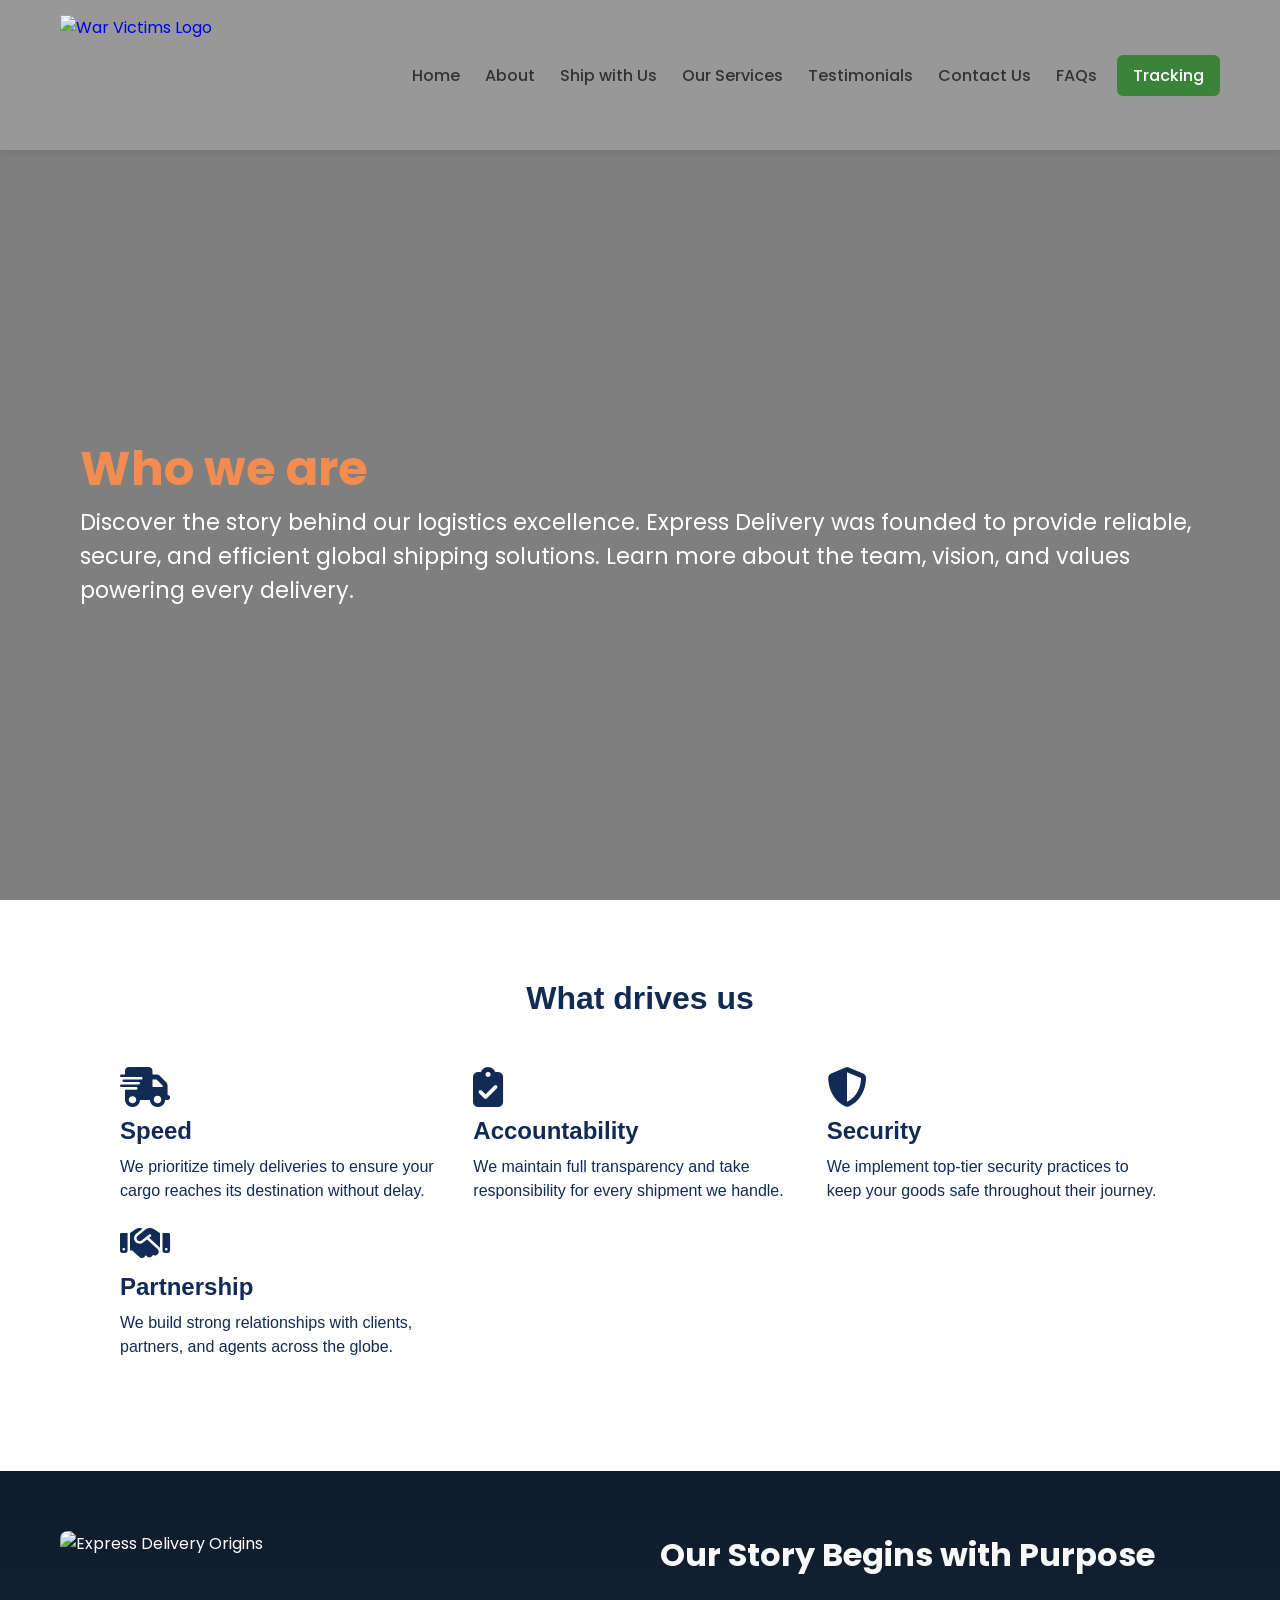
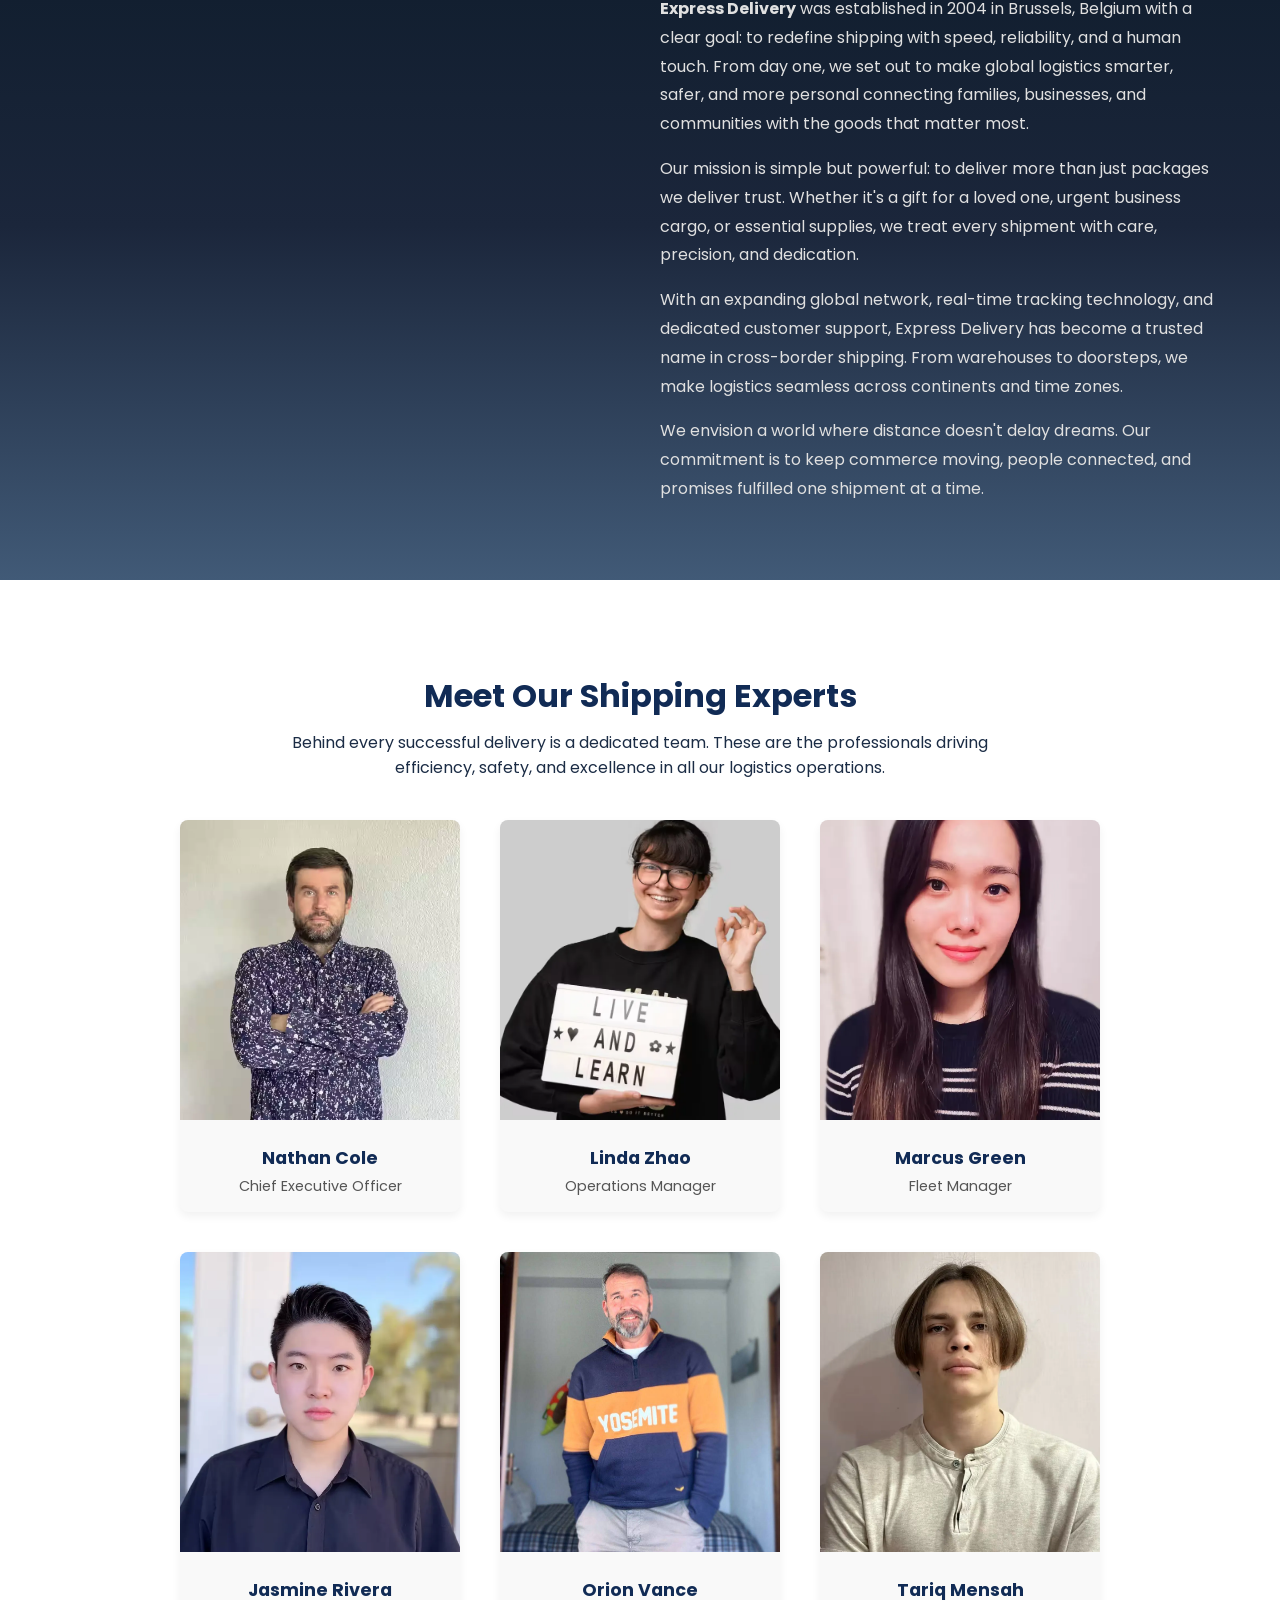
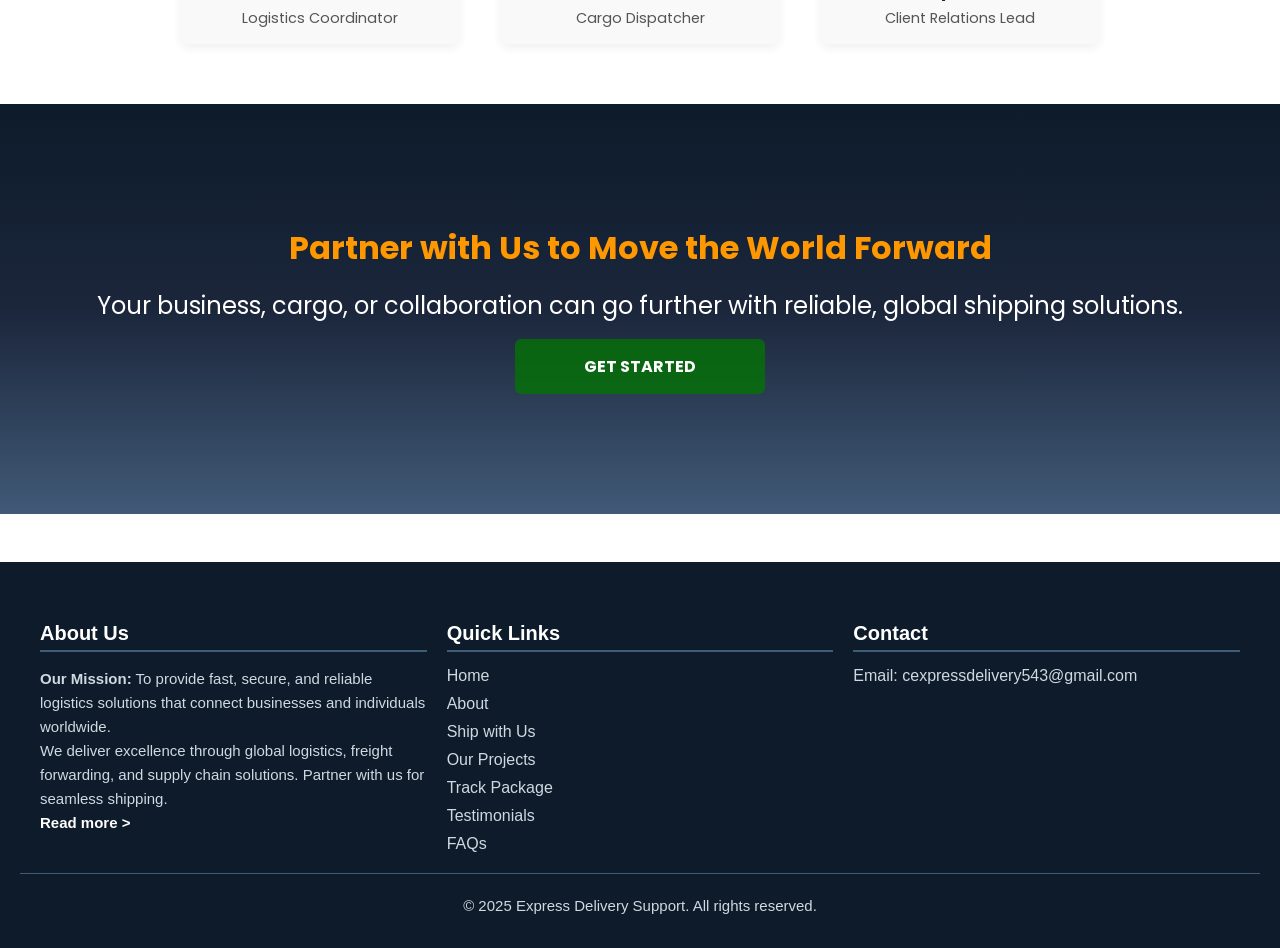
==== About.html @ 58d0d930 "Add files via upload" ====
<!DOCTYPE html>
<html lang="en">

<head>
    <meta charset="UTF-8" />
    <meta name="viewport" content="width=device-width, initial-scale=1.0" />
    <title>Express Delivery | About Us</title>
    <link rel="stylesheet" href="style.css" />
    <link rel="shortcut icon" href="/assets/logo4.png" type="image/webp" />
    <!-- 
    - google font link
  -->
    <link rel="preconnect" href="https://fonts.googleapis.com" />
    <link rel="preconnect" href="https://fonts.gstatic.com" crossorigin />
    <link rel="stylesheet" href="https://cdnjs.cloudflare.com/ajax/libs/font-awesome/6.5.0/css/all.min.css"
        integrity="sha512-TbdOksQG0ItwHlqPSzBzPXBOnbdpNSf93KDlAIkmI2nAaHk5mgurxHP5zO3DoZoSVUGMIx8LZ1AMuX9M2Pb3fg=="
        crossorigin="anonymous" referrerpolicy="no-referrer" />
    <link
        href="https://fonts.googleapis.com/css2?family=Nunito+Sans:wght@400;600;700&family=Poppins:wght@400;500;600;700&display=swap"
        rel="stylesheet" />
    <link rel="stylesheet" href="https://cdn.jsdelivr.net/npm/@fortawesome/fontawesome-free@6.5.2/css/all.min.css" />
    <link href="https://fonts.googleapis.com/css2?family=Poppins:wght@300;400;500;600;700&display=swap"
        rel="stylesheet" />
    <link rel="stylesheet" href="https://cdnjs.cloudflare.com/ajax/libs/font-awesome/6.5.0/css/all.min.css">

</head>

<body>
    <header>
        <div class="container">
            <a href="index.html" class="logo">
                <img src="/assets/logo4.png" alt="War Victims Logo" />
            </a>
            <nav class="navbar">
                <ul class="nav-menu">
                    <li class="nav-item">
                        <a href="index.html" class="nav-link">Home</a>
                    </li>

                    <li class="nav-item">
                        <a class="active  nav-link" href="About.html">About</a>
                    </li>
                    <li class="nav-item">
                        <a class="nav-link" href="ship-with-us.html">Ship with Us</a>
                    </li>
                    <li class="nav-item">
                        <a class="nav-link" href="index.html#projects">Our Services</a>
                    </li>
                    <li class="nav-item">
                        <a class="nav-link" href="index.html#wps">Testimonials</a>
                    </li>
                    <li class="nav-item">
                        <a class="nav-link" href="contact.html">Contact Us</a>
                    </li>
                    <li class="nav-item">
                        <a class="nav-link" href="FAQs.html">FAQs</a>
                    </li>
                </ul>
                <div class="buts">
                    <a href="tracking.html" class="btn">Tracking</a>
                    <!-- <a href="#" class="bars"><i class="fas fa-bars"></i></a> -->
                    <div class="hambuger">
                        <span class="bar"></span>
                        <span class="bar"></span>
                        <span class="bar"></span>
                    </div>
                </div>
            </nav>
        </div>
    </header>

    <section class="hero">
        <div class="container">
            <div class="content">
                <h1 class="hero_header">Who we are</h1>
                <p class="hero_para oga">
                    Discover the story behind our logistics excellence. Express Delivery was founded to provide
                    reliable, secure, and efficient global shipping solutions. Learn more about the team, vision, and
                    values powering every delivery.
                </p>
            </div>
        </div>
    </section>

    <!-- =================hero end========================== -->

    <!-- ===================wdu=================== -->
    <section class="wdu">
        <section class="values-section">
            <h2 class="section-title">What drives us</h2>

            <div class="value-box">
                <i class="fas fa-shipping-fast"></i>
                <h3>Speed</h3>
                <p>We prioritize timely deliveries to ensure your cargo reaches its destination without delay.</p>
            </div>

            <div class="value-box">
                <i class="fas fa-clipboard-check"></i>
                <h3>Accountability</h3>
                <p>We maintain full transparency and take responsibility for every shipment we handle.</p>
            </div>

            <div class="value-box">
                <i class="fas fa-shield-alt"></i>
                <h3>Security</h3>
                <p>We implement top-tier security practices to keep your goods safe throughout their journey.</p>
            </div>

            <div class="value-box">
                <i class="fas fa-handshake"></i>
                <h3>Partnership</h3>
                <p>We build strong relationships with clients, partners, and agents across the globe.</p>
            </div>
        </section>
    </section>
    <!-- =======================wdu end=============================== -->

    <!-- =======================wdu end=============================== -->



    <!-- =======================our story starts==================== -->
    <section class="story">
        <div class="container">
            <div class="story-content">
                <div class="story-image">
                    <img src="/assets/destination-1.jpg" alt="Express Delivery Origins">
                </div>
                <div class="story-text">
                    <h2 class="story-header">Our Story Begins with Purpose</h2>
                    <p class="story-para story-para1">
                        <strong>Express Delivery</strong> was established in 2004 in Brussels, Belgium with a clear goal: to
                        redefine shipping with speed, reliability, and a human touch. From day one, we set out to make
                        global logistics smarter, safer, and more personal connecting families, businesses, and
                        communities with the goods that matter most.
                    </p>
                    <p class="story-para story-para2">
                        Our mission is simple but powerful: to deliver more than just packages we deliver trust.
                        Whether it's a gift for a loved one, urgent business cargo, or essential supplies, we treat
                        every shipment with care, precision, and dedication.
                    </p>
                    <p class="story-para story-para3">
                        With an expanding global network, real-time tracking technology, and dedicated customer support,
                        Express Delivery has become a trusted name in cross-border shipping. From warehouses to
                        doorsteps, we make logistics seamless across continents and time zones.
                    </p>
                    <p class="story-para story-para4">
                        We envision a world where distance doesn't delay dreams. Our commitment is to keep commerce
                        moving, people connected, and promises fulfilled one shipment at a time.
                    </p>
                </div>
            </div>
        </div>
    </section>



    <!-- =======================our story starts==================== -->
    <section class="people" id="team">
        <div class="container">
            <h2 class="people-title">Meet Our Shipping Experts</h2>
            <p class="people-subtitle">
                Behind every successful delivery is a dedicated team. These are the professionals driving efficiency,
                safety, and excellence in all our logistics operations.
            </p>

            <div class="team-members">
                <!-- CEO -->
                <div class="team-member">
                    <img src="founder.webp" alt="Nathan Cole - Chief Executive Officer" loading="lazy">
                    <div class="team-info">
                        <h3>Nathan Cole</h3>
                        <p>Chief Executive Officer</p>
                    </div>
                </div>

                <!-- Operations Manager -->
                <div class="team-member">
                    <img src="marketer.webp" alt="Linda Zhao - Operations Manager" loading="lazy">
                    <div class="team-info">
                        <h3>Linda Zhao</h3>
                        <p>Operations Manager</p>
                    </div>
                </div>

                <!-- Fleet Manager -->
                <div class="team-member">
                    <img src="coordinator.webp" alt="Marcus Green - Fleet Manager" loading="lazy">
                    <div class="team-info">
                        <h3>Marcus Green</h3>
                        <p>Fleet Manager</p>
                    </div>
                </div>

                <!-- Logistics Coordinator -->
                <div class="team-member">
                    <img src="fundraiser.webp" alt="Jasmine Rivera - Logistics Coordinator" loading="lazy">
                    <div class="team-info">
                        <h3>Jasmine Rivera</h3>
                        <p>Logistics Coordinator</p>
                    </div>
                </div>

                <!-- Customs Officer -->
                <!-- <div class="team-member">
                    <img src="amba.jpg" alt="Omar Nasser - Customs & Compliance" loading="lazy">
                    <div class="team-info">
                        <h3>Omar Nasser</h3>
                        <p>Customs & Compliance</p>
                    </div>
                </div> -->

                <!-- Cargo Dispatcher -->
                <div class="team-member">
                    <img src="project1.jpg" alt="Alina Becker - Cargo Dispatcher" loading="lazy">
                    <div class="team-info">
                        <h3>Orion Vance</h3>
                        <p>Cargo Dispatcher</p>
                    </div>
                </div>

                <!-- Client Relations -->
                <div class="team-member">
                    <img src="vol.webp" alt="Tariq Mensah - Client Relations Lead" loading="lazy">
                    <div class="team-info">
                        <h3>Tariq Mensah</h3>
                        <p>Client Relations Lead</p>
                    </div>
                </div>
            </div>
        </div>
    </section>

    <!-- =======================poeple end================= -->



    <section class="btc">
        <div class="container">
            <h2>Partner with Us to Move the World Forward</h2>
            <p>Your business, cargo, or collaboration can go further with reliable, global shipping solutions.</p>
            <a href="ship-with-us.html" class="support"><b>GET STARTED</b></a>
        </div>
    </section>


    <!-- ==========================footer start ======================= -->

    <footer class="site-footer">
        <div class="footer-container">
            <div class="footer-about">
                <h3>About Us</h3>
                <p>
                    <b>Our Mission:</b> To provide fast, secure, and reliable logistics solutions that connect
                    businesses and
                    individuals worldwide.
                </p>
                <p>
                    We deliver excellence through global logistics, freight forwarding, and supply chain solutions.
                    Partner with
                    us for seamless shipping. <a style="color: white; text-decoration: none; font-weight: bold;"
                        href="About.html">Read more ></a>
                </p>

            </div>

            <div class="footer-links">
                <h3>Quick Links</h3>
                <ul>
                    <li><a href="index.html">Home</a></li>
                    <li><a href="About.html">About</a></li>
                    <li><a href="ship-with-us.html">Ship with Us</a></li>
                    <li><a href="index.html#projects">Our Projects</a></li>
                    <li><a href="tracking.html">Track Package</a></li>
                    <li><a href="index.html#wps">Testimonials</a></li>
                    <!-- <li><a href="RescueNow.html">Rescue Loved One's</a></li> -->
                    <li><a href="FAQs.html">FAQs</a></li>
                </ul>
            </div>

            <div class="footer-contact">
                <h3>Contact</h3>
                <a href="mailto:cexpressdelivery543@gmail.com">Email: cexpressdelivery543@gmail.com</a><br />
                <!-- <a href="tel:+17722241492">Phone: +1 (772) 224‑1492</a> -->
                <!-- <div class="footer-social">
          <a href="https://t.me/warvictimschat" target="_blank"><i class="fab fa-telegram"></i></a>
          <a href="https://wa.me/17722241492" target="_blank">
            <i class="fab fa-whatsapp"></i>
          </a>
        </div> -->
            </div>
        </div>

        <!-- <div class="footer-powered">
      <p>Powered by:</p>
      <div class="partner-logos">
        <img src="gates-foundation-logo.jpg" alt="Bill and Melinda Gates Foundation" />
        <img src="eu-logo.jpg" alt="European Union" class="eu-logo" />
        <img src="globalgiving-logo.jpg" alt="GlobalGiving" />
      </div>
    </div> -->

        <div class="footer-bottom">
            <p>&copy; 2025 Express Delivery Support. All rights reserved.</p>
        </div>
    </footer>
    <script src="script.js" defer></script>
</body>

</html>
---- style.css ----
:root {
  --white: hsl(0, 0%, 100%);
  --dark-jungle-green: hsl(188, 63%, 7%);
  --prussian-blue: hsl(200, 69%, 14%);
  --raisin-black-1: hsl(227, 29%, 13%);
  --raisin-black-2: hsl(229, 17%, 19%);
  --yellow-green: hsl(89, 72%, 45%);
  --orange-soda: hsl(9, 100%, 62%);
  --cultured-1: hsl(0, 0%, 93%);
  --cultured-2: hsl(192, 24%, 96%);
  --misty-rose: hsl(7, 56%, 91%);
  --alice-blue: hsl(210, 100%, 97%);
  --seashell: hsl(8, 100%, 97%);
  --cadet: hsl(200, 15%, 43%);
  --white: hsl(0, 0%, 100%);
  --black: hsl(0, 0%, 0%);
  --opal: hsl(180, 20%, 62%);
  --transition: 0.25s ease;
  --ff-nunito-sans: "Nunito Sans", sans-serif;
  --ff-poppins: "Poppins", sans-serif;
  --shadow-1: 0 5px 20px 0 hsla(219, 56%, 21%, 0.1);
  --shadow-2: 0 16px 32px hsla(188, 63%, 7%, 0.1);
}

*,
*::before,
*::after {
  margin: 0;
  padding: 0;
  box-sizing: border-box;
}

li {
  list-style: none;
}

a {
  text-decoration: none;
}

a,
img,
span,
button,
ion-icon {
  display: block;
}
html {
  scroll-behavior: smooth;
  scroll-padding-top: 7rem;
}
body {
  background: var(--white);
  overflow-x: hidden;
  font-family: "Poppins", sans-serif;
  scroll-behavior: smooth;
}

::-webkit-scrollbar {
  width: 10px;
  height: 8px;
}

::-webkit-scrollbar-track {
  background: var(--white);
}

::-webkit-scrollbar-thumb {
  background: var(--cadet);
  border-left: 2px solid var(--white);
}

.h1,
.h2,
.h3 {
  color: var(--dark-jungle-green);
  font-family: var(--ff-poppins);
  line-height: 1.3;
}

.h1 {
  font-size: var(--fs-1);
  line-height: 1;
}

.h2 {
  font-size: var(--fs-2);
}

.h3 {
  font-size: var(--fs-4);
  font-weight: var(--font-weight, 700);
}

.h3 > a {
  color: inherit;
}

#preloader {
  position: fixed;
  top: 0;
  left: 0;
  width: 100%;
  height: 100%;
  background: #ffffff;
  display: flex;
  justify-content: center;
  align-items: center;
  z-index: 9999;
  transition: opacity 0.4s ease;
}

.loader {
  border: 5px solid #e0e0e0;
  border-top: 5px solid #004080;
  border-radius: 50%;
  width: 70px;
  height: 70px;
  animation: spin 1s linear infinite;
}

@keyframes spin {
  to {
    transform: rotate(360deg);
  }
}

body.loaded #preloader {
  opacity: 0;
  pointer-events: none;
}

.container {
  max-width: 1200px;
  margin: 0 auto;
  padding: 0 20px;
  width: 100%;
  display: flex;
  justify-content: space-between;
  align-items: center;
}

/* Header container */
header {
  display: flex;
  justify-content: space-between;
  align-items: center;
  /* background-color: #ffffff;*/
  box-shadow: 0 2px 8px rgba(0, 0, 0, 0.1); 
  padding: 15px 0; /* vertical padding only */
  position: relative;
  z-index: 100;
  position: fixed;
  width: 100%;
  background: rgba(255, 255, 255, 0.2); /* transparent white */
  backdrop-filter: blur(12px); /* glass blur effect */
  -webkit-backdrop-filter: blur(12px);
  transition: background 0.4s ease, box-shadow 0.4s ease;
}
/* On scroll: solid white background */
header.scrolled {
  background: #ffffff;
  box-shadow: 0 2px 8px rgba(0, 0, 0, 0.1);
}
/* Logo */
.logo img {
  height: 120px;
  object-fit: cover;
  width: 200px;
}

/* Navigation styles */
nav {
  display: flex;
  align-items: center;
  gap: 20px;
}

/* Nav list */
nav ul {
  display: flex;
  list-style: none;
  flex-direction: row;
  gap: 25px;
}

nav ul li a {
  text-decoration: none;
  color: #333;
  font-weight: 500;
  transition: color 0.3s;
}

nav ul li a:hover {
  color: #ff5e00;
}
.active {
  color: #ff5e00;
}
/* Buttons container */
.buts {
  display: flex;
  gap: 15px;
  align-items: center;
}

/* Buttons */
.btn {
  text-decoration: none;
  background: #0277009e;
  color: #fff;
  padding: 8px 16px;
  border-radius: 6px;
  font-weight: 500;
  transition: all 0.5s ease-in-out;
}
.bars {
  text-decoration: none;
  color: black;
  padding: 8px 16px;
  border-radius: 6px;
  font-weight: 500;
  transition: all 0.3s ease;
  font-size: 1.5rem;
  display: none;
}
.btn:hover {
  background: linear-gradient(90deg, #ffc107, #ff9800);
}

.btn i {
  font-size: 20px;
}
/* ===============hamburger menu====================== */
.buts .hambuger {
  display: none;
  cursor: pointer;
}
.buts .hambuger .bar {
  display: block;
  width: 25px;
  height: 3px;
  margin: 5px auto;
  -webkit-transition: all 0.3s ease-in-out;
  transition: all 0.3s ease-in-out;
  background-color: #1b263b;
}

/* =====================ham end=========================== */
/* Responsive (mobile) */
@media (max-width: 900px) {
  /* nav ul {
    display: none; 
  } */

  /* .buts .btn {
    display: none; 
  } */

  /* .buts .bars {
    display: inline-flex; 
    background-color: transparent;
    color: #333;
    padding: 8px;
  } */

  /* .btn i {
    font-size: 24px;
  } */
  .buts .hambuger {
    display: block;
  }
  .buts .hambuger.animate .bar:nth-child(2) {
    opacity: 0;
  }
  .buts .hambuger.animate .bar:nth-child(1) {
    transform: translateY(8px) rotate(45deg);
  }
  .buts .hambuger.animate .bar:nth-child(3) {
    transform: translateY(-8px) rotate(-45deg);
  }
  .nav-menu {
    position: fixed;
    left: -100%;
    top: 150px;
    gap: 0;
    flex-direction: column;
    background: #ffffff;
    width: 100%;
    text-align: center;
    transition: 0.3s ease-in-out;
    height: fit-content;
    padding: 20px;
  }
  .nav-item {
    margin: 10px 0;
  }

  .nav-menu.animate {
    left: 0;
  }
}

a {
  cursor: pointer;
}

/* [data-section] > * {
    transform: translateY(50px);
    opacity: 0;
    transition: all 0.6s ease-in-out;
  }
  
  [data-section].revealed > * {
    opacity: 1;
    transform: translateY(0);
  }
   */

.hero {
  position: relative;
  height: 100vh;
  background: url("/assets/main_1.jpg") no-repeat center center/cover;
  display: flex;
  justify-content: center;
  align-items: center;
  text-align: center;
  color: white;
  overflow: hidden;
  padding-top: 10rem;
}

.hero::before {
  content: "";
  position: absolute;
  top: 0;
  left: 0;
  width: 100%;
  height: 100%;
  background: rgba(0, 0, 0, 0.5); /* light black overlay */
  /* For dark blue instead, you can use: background: rgba(0, 0, 139, 0.4); */
  z-index: 1;
}

.hero > * {
  position: relative;
  z-index: 2;
}


.hero .content {
  position: relative;
  z-index: 2;
  padding: 20px;
  text-align: left;
}
.hero_header {
  color: #f28c50;
  font-size: clamp(3rem, 2.5vw, 4rem);
  line-height: 1.1;
}
.hero_para {
  font-size: clamp(1.2rem, 2.5vw, 1.4rem);
  padding: 10px 0;
}
.hero_btn {
  text-decoration: none;
  background: #027700be;
  color: #fff;
  padding: 10px;
  border-radius: 6px;
  font-weight: 500;
  transition: all 0.5s ease-in-out;
  width: 150px;
  text-align: center;
}
.hero_but {
  display: flex;
  gap: 10px;
  flex-wrap: wrap;
}
.hero_but .hero_btn:hover {
  background: linear-gradient(90deg, #ffc107, #ff9800);
}
.hero_but .hero_program {
  border: 2px solid white;
  background: transparent;
  color: white;
  padding: 10px;
  transition: all 0.5s ease-in-out;
}
.hero_but .hero_program:hover {
  background: white;
  color: #333;
}

.projects .container {
  display: flex;
  justify-content: center;
  align-items: center;
  padding-top: 5rem;
  text-align: center;
  flex-direction: column;
  padding-bottom: 2rem;
}
.projects_header {
  color: rgb(27, 27, 89);
  font-size: clamp(2rem, 2.5vw, 3.5rem);
  text-align: center;
  padding-bottom: 0.7rem;
}
.projects_para {
  font-size: clamp(1.2rem, 2.5vw, 1.5rem);
  color: rgb(27, 27, 89);
  padding-bottom: 2rem;
}
.projects .cards {
  display: flex;
  justify-content: center;
  align-items: center;
  flex-wrap: wrap;
  gap: 30px;
  padding-bottom: 2rem;
}
.projects .card {
  display: flex;
  flex-direction: column;
  background: linear-gradient(to bottom, #0d1b2a 0%, #1b263b 50%, #415a77 100%),
    url("your-image.jpg") no-repeat center center/cover;
  justify-content: center;
  align-items: center;
  /* width: 100%; */
  padding: 20px;
  height: 500px;
  max-width: 350px;
  box-shadow: 0 2px 8px rgba(0, 0, 0, 0.4);
  transition: all 0.5s ease-in-out;
}
.projects .card:hover {
  box-shadow: 0 2px 8px rgba(0, 0, 0, 0.9);
}
.projects .up {
  padding-bottom: 2rem;
}
.projects .card .up img {
  height: 200px;
  width: 250px;
  object-fit: cover;
}
.projects .up p {
  background: linear-gradient(90deg, #ffc107, #ff9800);
  padding: 10px;
  font-size: 1.5rem;
}
.projects .down {
  color: white;
  font-size: 1.2rem;
}
.projects .support {
  text-decoration: none;
  background: #027700be;
  color: #fff;
  padding: 15px;
  border-radius: 6px;
  font-weight: 500;
  transition: all 0.5s ease-in-out;
  width: 250px;
  text-align: center;
}
.projects .support:hover {
  background: linear-gradient(90deg, #ffc107, #ff9800);
}

/* .powered-by {
  background: #f0f4fa;
  padding: 60px 20px;
  text-align: center;
} */

.powered-by .container {
  max-width: 1200px;
  margin: 0 auto;
  padding: 12px 20px;
  text-align: center;
  color: #112b55;
  display: flex;
  flex-direction: column;
  align-items: center;
}

.powered-by h2 {
  font-size: clamp(2rem, 2.5vw, 3.5rem);
  margin-bottom: 40px;
  color: #004080;
  font-weight: 700;
  text-align: center;
}

.powered-by .logos {
  display: flex;
  justify-content: center;
  align-items: center;
  gap: 30px;
  flex-wrap: wrap;
}

.powered-by .logos img {
  /* background: white; */
  padding: 20px;
  border-radius: 16px;
  /* box-shadow: 0 8px 20px rgba(0, 0, 0, 0.1); */
  max-width: 520px;
  max-height: 420px;
  width: 100%;
  object-fit: cover;
  transition: transform 0.3s ease, box-shadow 0.3s ease;
}

.powered-by .logos img:hover {
  /* transform: translateY(-5px);
  box-shadow: 0 12px 28px rgba(0, 0, 0, 0.15); */
}

@media (max-width: 768px) {
  .powered-by .logos {
    gap: 20px;
  }

  .powered-by .logos img {
    max-width: 160px;
    padding: 16px;
  }
}

.wps .container {
  display: flex;
  justify-content: center;
  align-items: center;
  padding-top: 5rem;
  text-align: center;
  flex-direction: column;
  padding-bottom: 5rem;
}
.wps_header {
  color: rgb(27, 27, 89);
  font-size: clamp(2rem, 2.5vw, 3.5rem);
  text-align: center;
  padding-bottom: 0.7rem;
}
.wps_para {
  font-size: clamp(1.2rem, 2.5vw, 1.5rem);
  color: rgb(27, 27, 89);
  padding-bottom: 2rem;
}
.wps .cards {
  display: flex;
  justify-content: center;
  align-items: center;
  flex-wrap: wrap;
  gap: 30px;
  padding-bottom: 2rem;
}
.wps .card {
  display: flex;
  flex-direction: column;
  background: linear-gradient(to left, #ffc107, #ff9800);
  justify-content: center;
  align-items: center;
  /* width: 100%; */
  padding: 20px;
  height: 500px;
  max-width: 300px;
  color: #212c73;
  box-shadow: 0 2px 8px rgba(0, 0, 0, 0.4);
  transition: all 0.5s ease-in-out;
}
.wps .card:hover {
  box-shadow: 0 2px 8px rgba(0, 0, 0, 0.9);
}
.quote {
  line-height: 2;
  font-size: 1.4rem;
}
.date {
  padding-bottom: 1rem;
}
.name {
  font-size: 1.5rem;
  padding-bottom: 1rem;
}
.ending {
  display: flex;
  align-items: center;
  justify-content: center;
  flex-direction: column;
}
.end_text {
  padding-bottom: 2rem;
}
.wps .support {
  text-decoration: none;
  background: linear-gradient(to bottom, #0d1b2a 0%, #1b263b 50%, #415a77 100%),
    url("your-image.jpg") no-repeat center center/cover;
  color: #fff;
  padding: 15px;
  border-radius: 6px;
  font-weight: 500;
  transition: all 0.5s ease-in-out;
  width: 250px;
  text-align: center;
  transition: all 0.5s ease-in-out;
}
.wps .support:hover {
  background: linear-gradient(90deg, #ffc107, #ff9800);
}
.mdt {
  background: linear-gradient(to bottom, #0d1b2a 0%, #1b263b 50%, #415a77 100%),
    url("your-image.jpg") no-repeat center center/cover;
  margin-bottom: 5rem;
  padding: 2rem;
}
.mdt .container {
  display: flex;
  justify-content: center;
  align-items: center;
  padding-top: 5rem;
  text-align: center;
  flex-direction: column;
  padding-bottom: 5rem;
}
.mdt h2 {
  font-size: clamp(2rem, 2.5vw, 3.5rem);
  color: #ff9800;
  padding-bottom: 1rem;
}
.mdt p {
  font-size: 1.5rem;
  color: white;
  padding-bottom: 1rem;
}
.mdt .support {
  text-decoration: none;
  background: #027700be;
  color: #fff;
  padding: 15px;
  border-radius: 6px;
  font-weight: 500;
  transition: all 0.5s ease-in-out;
  width: 250px;
  text-align: center;
  transition: all 0.5s ease-in-out;
}
.mdt .support:hover {
  background: white;
  color: #212c73;
}
/* .footer .container{
    display: flex;
    justify-content: center;
    align-items: center;
    padding-top: 5rem;
    text-align: center;
    flex-direction: column;
    padding-bottom: 5rem;
  }
  .footer .first {
    display: flex;
    flex-direction: row;
    justify-content: space-between;
    align-items: center;
    gap: 2rem;
    flex-wrap: wrap;
  }
  .first .list1{
    max-width: 200px;
  } */

/* === Footer Main === */
.site-footer {
  background-color: #0d1b2a; /* dark blue */
  color: #ffffff;
  padding: 60px 20px 30px;
  font-family: "Segoe UI", sans-serif;
}

.footer-container {
  max-width: 1200px;
  margin: 0 auto;
  display: flex;
  flex-wrap: wrap;
  gap: 20px;
  justify-content: space-between;
}

/* === Footer Sections === */
.footer-about,
.footer-links,
.footer-contact {
  flex: 1 1 250px;
}

.site-footer h3 {
  margin-bottom: 15px;
  font-size: 20px;
  color: #ffffff;
  border-bottom: 2px solid #3e5c76;
  padding-bottom: 5px;
}

.site-footer p {
  line-height: 1.6;
  font-size: 15px;
  color: #cfd9e0;
}

/* === Footer Links === */
.footer-links ul {
  list-style: none;
  padding: 0;
  margin: 0;
}

.footer-links ul li {
  margin-bottom: 10px;
}

.footer-links ul li a {
  color: #cfd9e0;
  text-decoration: none;
  transition: color 0.3s;
}

.footer-links ul li a:hover {
  color: #ffffff;
}

/* === Contact Section === */
.footer-contact a {
  display: block;
  margin-bottom: 8px;
  color: #cfd9e0;
  text-decoration: none;
  transition: color 0.3s;
}

.footer-contact a:hover {
  color: #ffffff;
}

/* === Social Icons === */
.footer-social a {
  display: inline-block;
  color: #cfd9e0;
  font-size: 18px;
  margin-right: 12px;
  transition: color 0.3s, transform 0.3s;
}

.footer-social a:hover {
  color: #ffffff;
  transform: scale(1.1);
}

/* === Powered By Section === */
.footer-powered {
  text-align: center;
  margin-top: 30px;
  font-size: 14px;
  color: #9baec8;
}

/* === Bottom Section === */
.footer-bottom {
  text-align: center;
  margin-top: 10px;
  font-size: 14px;
  color: #9baec8;
  border-top: 1px solid #3e5c76;
  padding-top: 20px;
}

/* === Responsive === */
@media (max-width: 600px) {
  .footer-container {
    flex-direction: column;
    align-items: flex-start;
    gap: 10px;
  }
}

.footer-powered {
  text-align: center;
  margin-top: 30px;
  font-size: 14px;
  color: #9baec8;
}

.partner-logos {
  margin-top: 10px;
  display: flex;
  justify-content: center;
  gap: 30px;
  flex-wrap: wrap;
}

.partner-logos img {
  max-height: 80px;
  object-fit: cover;
  /* max-width: 80px; */
  /* filter: brightness(0) invert(1); Makes logos white for dark background */
  transition: transform 0.3s ease;
}

.partner-logos img:hover {
  transform: scale(1.05);
}

/* ======================= faq=================== */

.faq-section {
  background-color: #f8f9fa;
  padding: 160px 20px;
}

.faq-title {
  text-align: center;
  font-size: 32px;
  margin-bottom: 40px;
  color: #0d1b2a;
  font-family: "Poppins", sans-serif;
}

.faq-section .container {
  display: flex;
  flex-direction: column;
  align-items: center;
}

/* FAQ card layout */
.faq-item {
  width: 100%;
  max-width: 800px;
  background: #ffffff;
  border-radius: 8px;
  margin-bottom: 20px;
  box-shadow: 0 4px 12px rgba(0, 0, 0, 0.05);
  overflow: hidden;
  transition: all 0.3s ease;
}

/* FAQ question */
.faq-question {
  width: 100%;
  background: #fff;
  border: none;
  font-size: 16px;
  font-weight: 600;
  color: #0d1b2a;
  padding: 18px;
  text-align: left;
  display: flex;
  justify-content: space-between;
  align-items: center;
  cursor: pointer;
}

.faq-question:hover {
  background-color: #eef3f7;
}

/* The + icon */
.faq-question .icon {
  font-size: 20px;
  transition: transform 0.3s ease;
}

/* Answer content */
.faq-answer {
  padding: 0 18px 18px;
  display: none;
  font-size: 14px;
  color: #333;
  line-height: 1.5;
}

/* When open */
.faq-item.active .faq-answer {
  display: block;
}

.faq-item.active .icon {
  transform: rotate(180deg); /* makes + into × */
}

/* ========================about page====================== */
.wdu {
  margin-bottom: 2rem;
}
.oga {
  font-size: clamp(1.2rem, 2.5vw, 1.4rem);
}
.values-section {
  display: grid;
  grid-template-columns: repeat(auto-fit, minmax(250px, 1fr));
  gap: 40px;
  padding: 80px;
  font-family: "Arial", sans-serif;
  background-color: #fff;
  color: #112b55;
  max-width: 1200px;
  margin: 0 auto;
  /* display: flex; */
  /* flex-wrap: wrap; */
  gap: 20px;
  /* justify-content: space-between; */
}
/* 
.values-section {
  display: grid;
  grid-template-columns: repeat(auto-fit, minmax(250px, 1fr));
  gap: 40px;
  padding: 60px 40px 40px;
  font-family: 'Arial', sans-serif;
  background-color: #fff;
  color: #112B55;
  text-align: left;
} */

.section-title {
  grid-column: 1 / -1;
  font-size: 2rem;
  text-align: center;
  font-weight: bold;
  margin-bottom: 30px;
  color: #112b55;
}

.value-box {
  display: flex;
  flex-direction: column;
  gap: 10px;
}

.value-box i {
  font-size: 2.5rem;
  color: #112b55;
}

.value-box h3 {
  font-size: 1.5rem;
  font-weight: bold;
  margin: 0;
}

.value-box p {
  font-size: 1rem;
  line-height: 1.5;
}

.story {
  background: linear-gradient(to bottom, #0d1b2a 0%, #1b263b 50%, #415a77 100%);
  color: #fff;
  margin-bottom: 2rem;
}

.story .container {
  max-width: 1200px;
  margin: 0 auto;
  padding: 60px 20px;
}

.story-content {
  display: flex;
  align-items: flex-start;
  gap: 40px;
  flex-wrap: wrap; /* allows stacking on smaller screens */
}

.story-image {
  flex: 1;
  min-width: 300px;
}

.story-image img {
  width: 100%;
  height: auto;
  border-radius: 8px;
}

.story-text {
  flex: 1;
  min-width: 300px;
}

.story-header {
  font-size: 2rem;
  margin-bottom: 1rem;
  color: #f8f9fa;
}

.story-para {
  font-size: 1rem;
  line-height: 1.8;
  margin-bottom: 1rem;
  color: #e0e0e0;
}

/* Responsive for small screens */
@media (max-width: 768px) {
  .story-content {
    flex-direction: column;
  }

  .story-header {
    font-size: 1.5rem;
  }

  .story-para {
    font-size: 0.95rem;
  }
}

.people .container {
  max-width: 1200px;
  margin: 0 auto;
  padding: 60px 20px;
  text-align: center;
  color: #112b55;
  display: flex;
  flex-direction: column;
}

.people-title {
  font-size: 2rem;
  margin-bottom: 10px;
  color: #112b55;
}

.people-subtitle {
  font-size: 1rem;
  max-width: 700px;
  margin: 0 auto 40px;
  color: #1b2c45;
}

.team-members {
  display: flex;
  flex-wrap: wrap;
  justify-content: center;
  gap: 40px;
}

.team-member {
  background-color: #f9f9f9;
  border-radius: 8px;
  overflow: hidden;
  width: 280px;
  box-shadow: 0 4px 10px rgba(0, 0, 0, 0.06);
  text-align: center;
}

.team-member img {
  width: 100%;
  height: 300px;
  object-fit: cover;
}

.team-info {
  padding: 15px;
}

.team-info h3 {
  margin: 10px 0 5px;
  font-size: 1.1rem;
  color: #112b55;
}

.team-info a {
  display: block;
  color: #004b91;
  text-decoration: underline;
  font-size: 0.95rem;
  margin-bottom: 5px;
}

.team-info p {
  font-size: 0.9rem;
  color: #555;
}

/* Responsive */
@media (max-width: 768px) {
  .team-members {
    flex-direction: column;
    align-items: center;
  }
}

.btc {
  margin-bottom: 3rem;
  background: linear-gradient(to bottom, #0d1b2a 0%, #1b263b 50%, #415a77 100%);
}

.btc .container {
  max-width: 1200px;
  margin: 0 auto;
  padding: 120px 20px;
  text-align: center;
  color: #112b55;
  display: flex;
  flex-direction: column;
}
.btc h2 {
  font-size: clamp(2rem, 2.5vw, 3.5rem);
  color: #ff9800;
  padding-bottom: 1rem;
}
.btc p {
  font-size: 1.5rem;
  color: white;
  padding-bottom: 1rem;
}
.btc .support {
  text-decoration: none;
  background: #027700be;
  color: #fff;
  padding: 15px;
  border-radius: 6px;
  font-weight: 500;
  transition: all 0.5s ease-in-out;
  width: 250px;
  text-align: center;
  transition: all 0.5s ease-in-out;
}

.btc .support:hover {
  background: white;
  color: #212c73;
}
.banner .container {
  max-width: 1200px;
  margin: 0 auto;
  padding: 12px 20px;
  text-align: center;
  color: #112b55;
  display: flex;
  flex-direction: column;
  align-items: center;
}

.banner img {
  width: 100%;
  max-width: 600px;
  height: auto;
  border-radius: 8px;
  object-fit: cover;
}
.fa-telegram, .fa-whatsapp {
  font-size: 2rem;
}
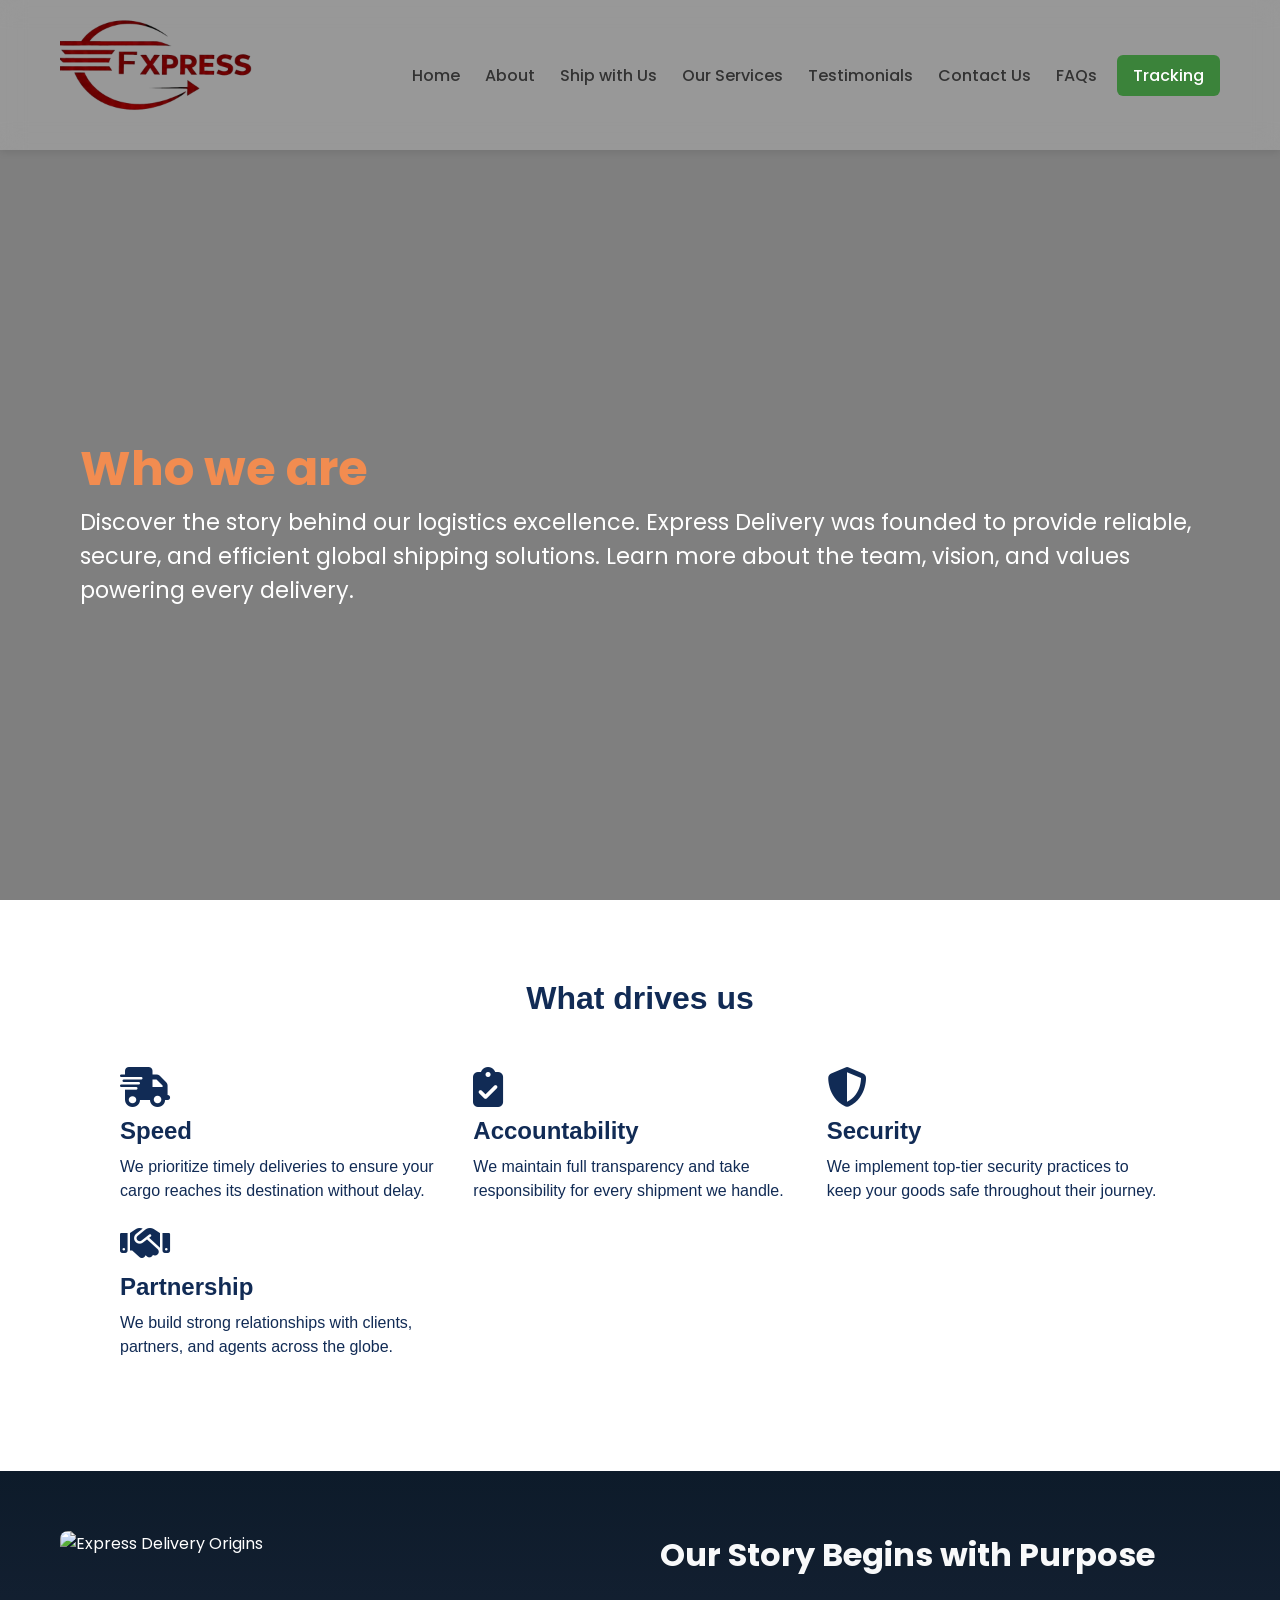
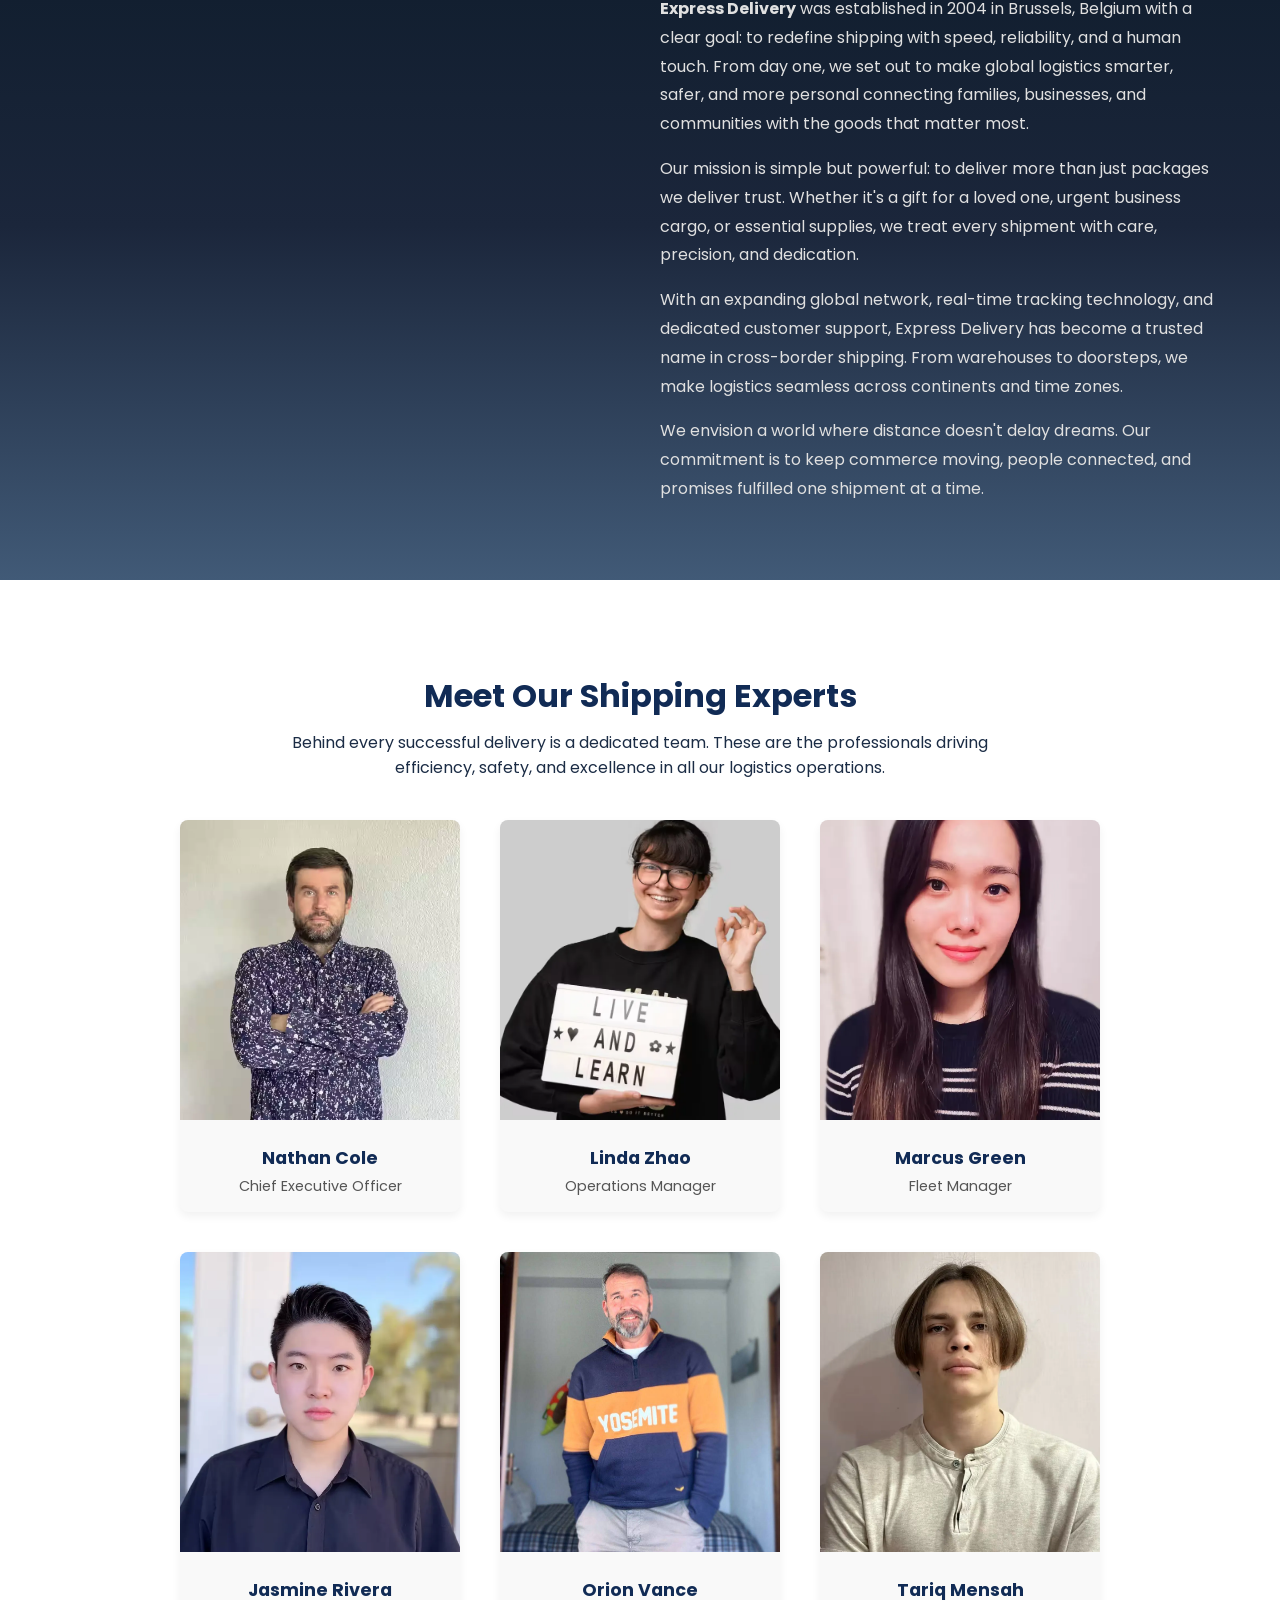
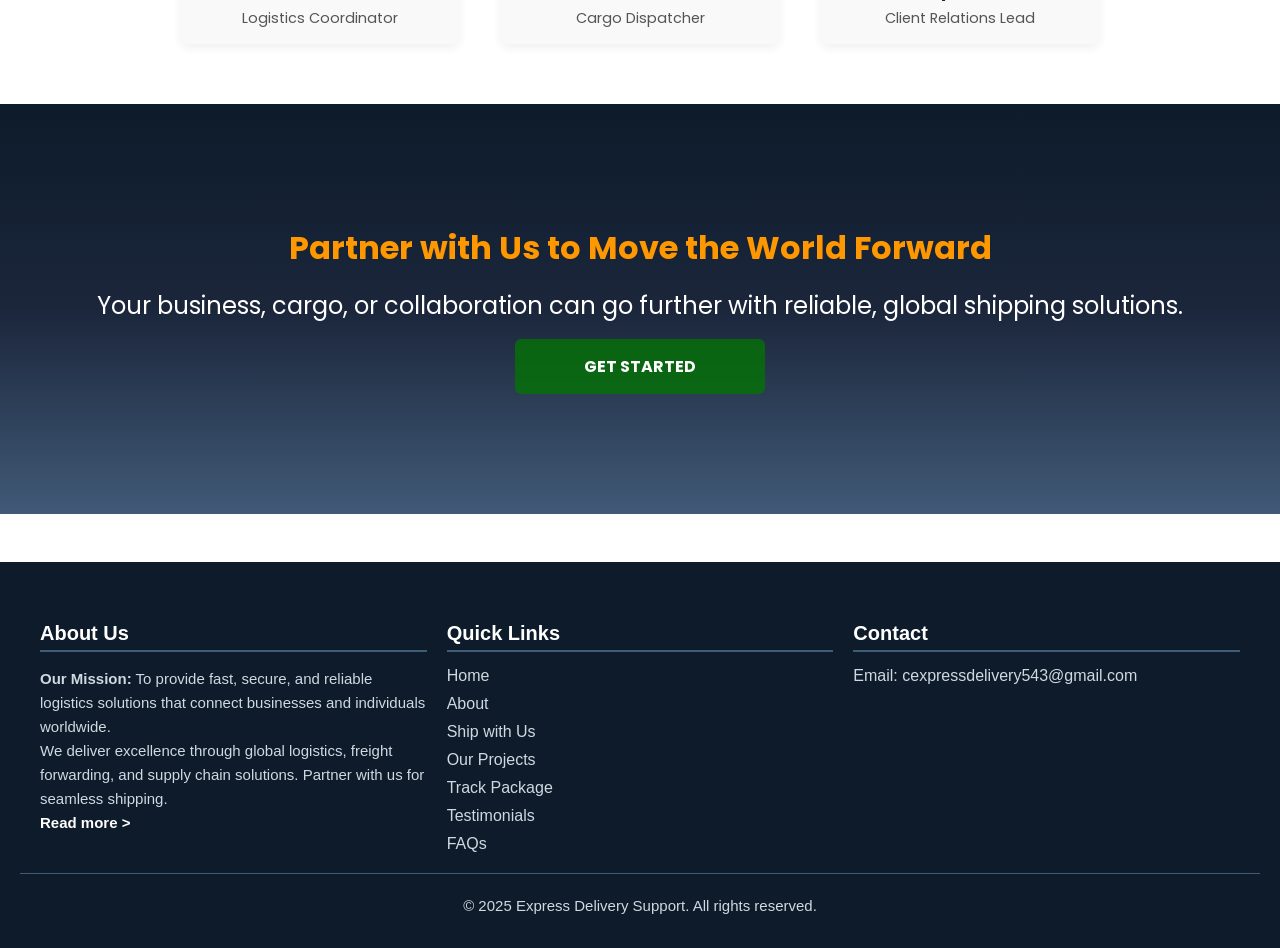
==== commit 243f9e8d: "Update About.html" ====
--- a/About.html
+++ b/About.html
@@ -6,7 +6,7 @@
     <meta name="viewport" content="width=device-width, initial-scale=1.0" />
     <title>Express Delivery | About Us</title>
     <link rel="stylesheet" href="style.css" />
-    <link rel="shortcut icon" href="/assets/logo4.png" type="image/webp" />
+    <link rel="shortcut icon" href="logo4.png" type="image/webp" />
     <!-- 
     - google font link
   -->
@@ -29,7 +29,7 @@
     <header>
         <div class="container">
             <a href="index.html" class="logo">
-                <img src="/assets/logo4.png" alt="War Victims Logo" />
+                <img src="logo4.png" alt="War Victims Logo" />
             </a>
             <nav class="navbar">
                 <ul class="nav-menu">
@@ -125,7 +125,7 @@
         <div class="container">
             <div class="story-content">
                 <div class="story-image">
-                    <img src="/assets/destination-1.jpg" alt="Express Delivery Origins">
+                    <img src="destination-1.jpg" alt="Express Delivery Origins">
                 </div>
                 <div class="story-text">
                     <h2 class="story-header">Our Story Begins with Purpose</h2>
@@ -308,4 +308,4 @@
     <script src="script.js" defer></script>
 </body>
 
-</html>+</html>
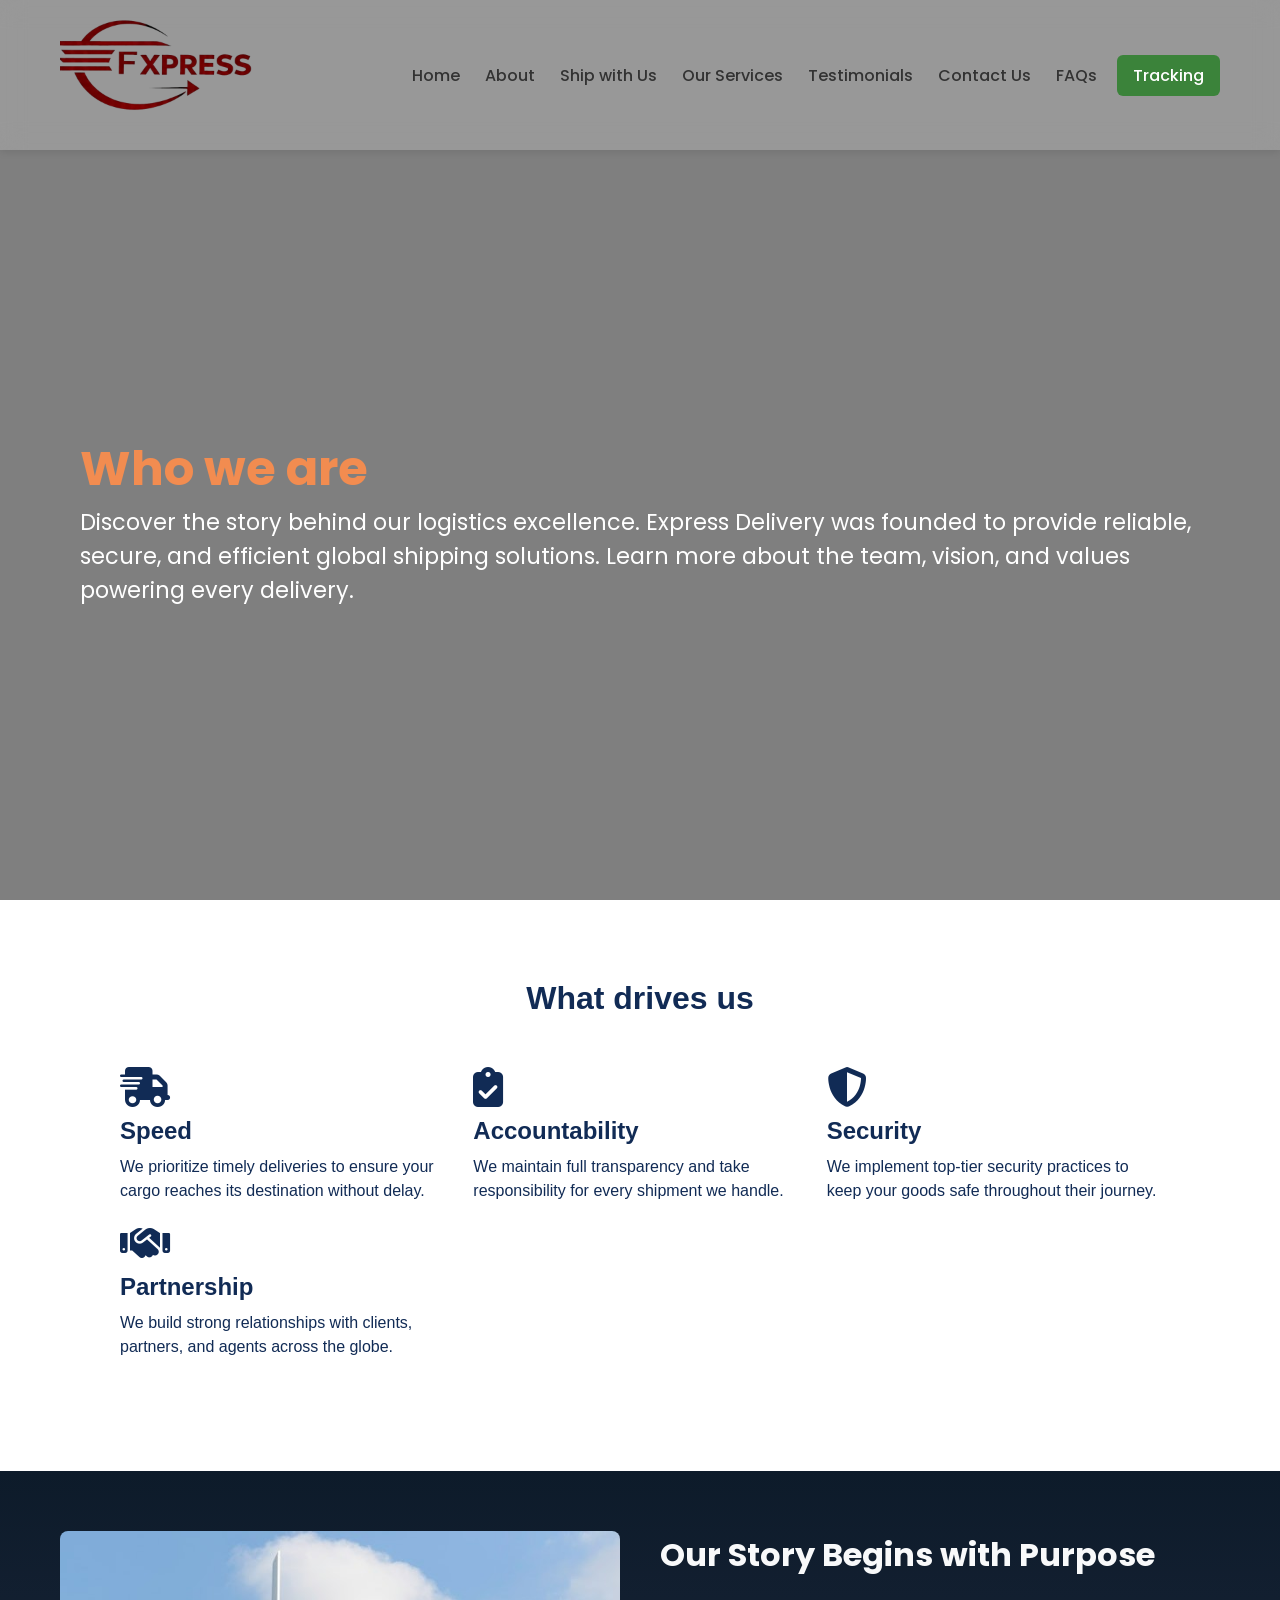
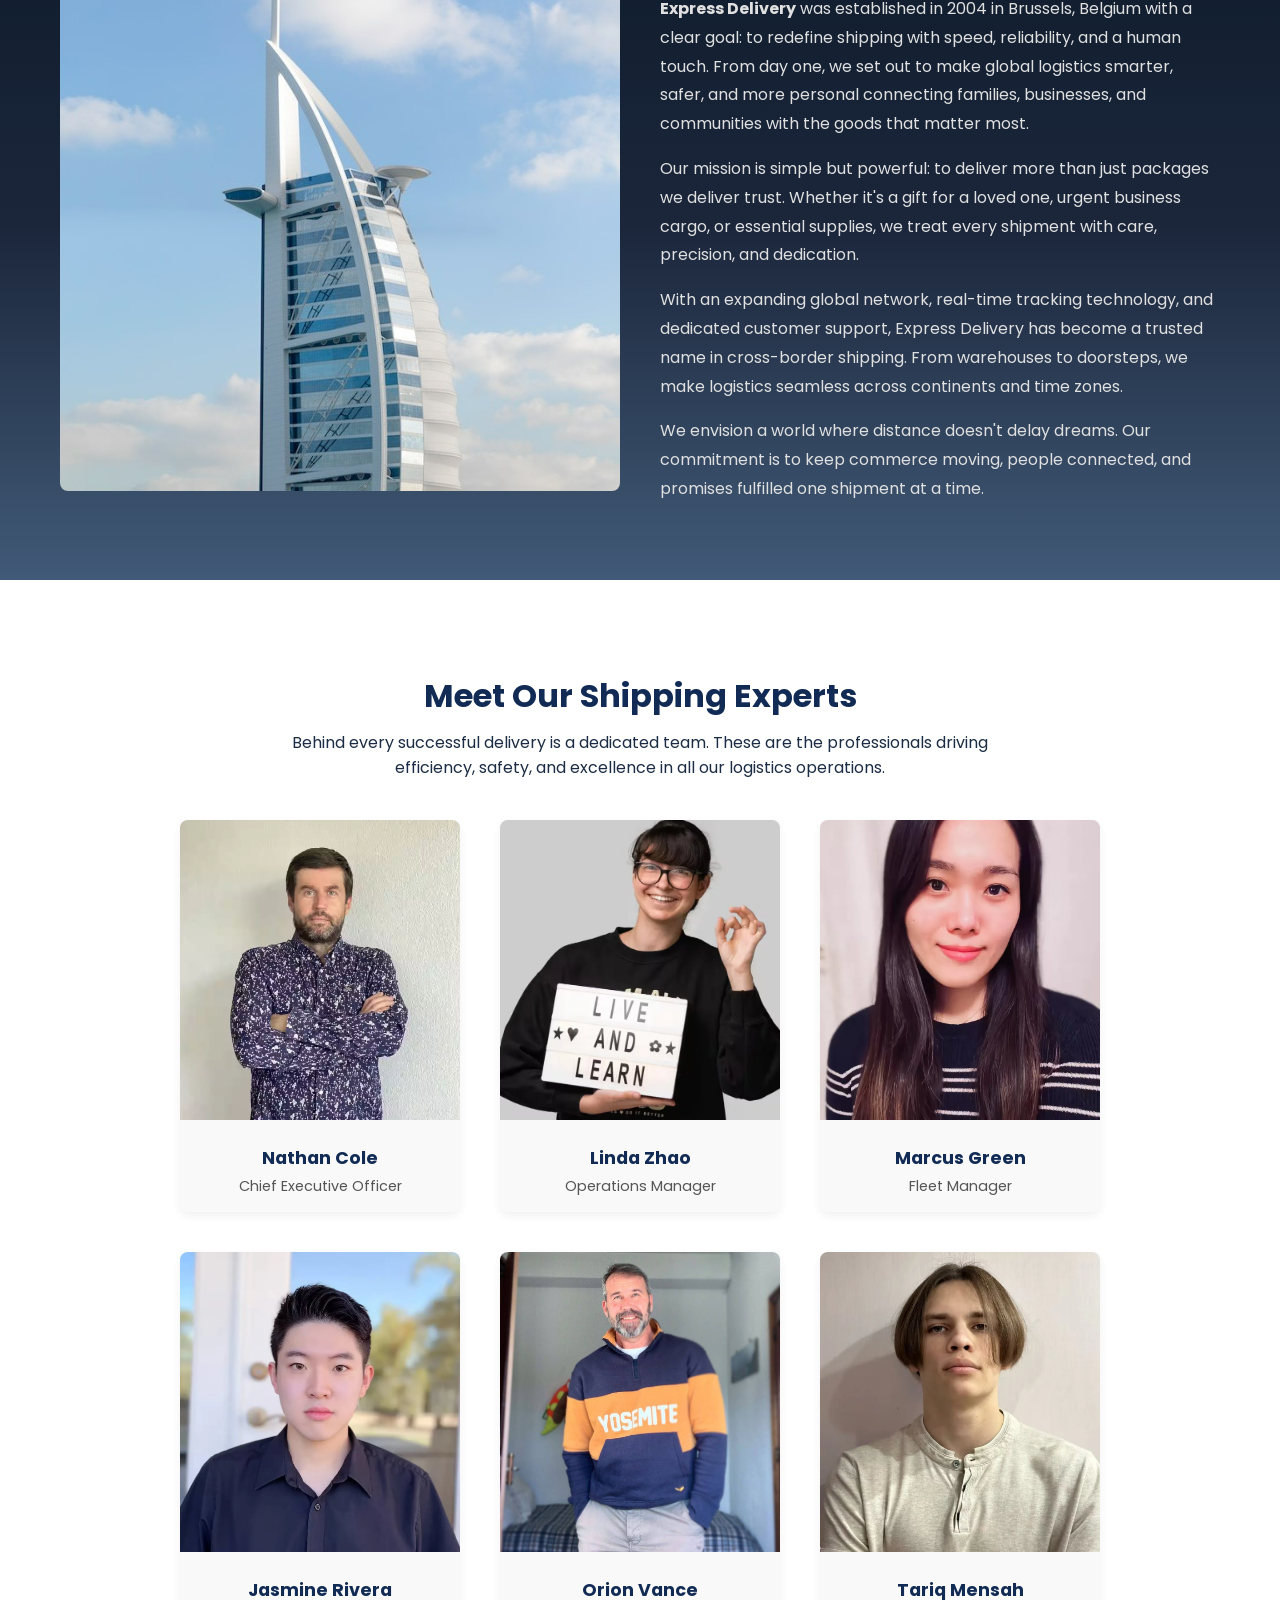
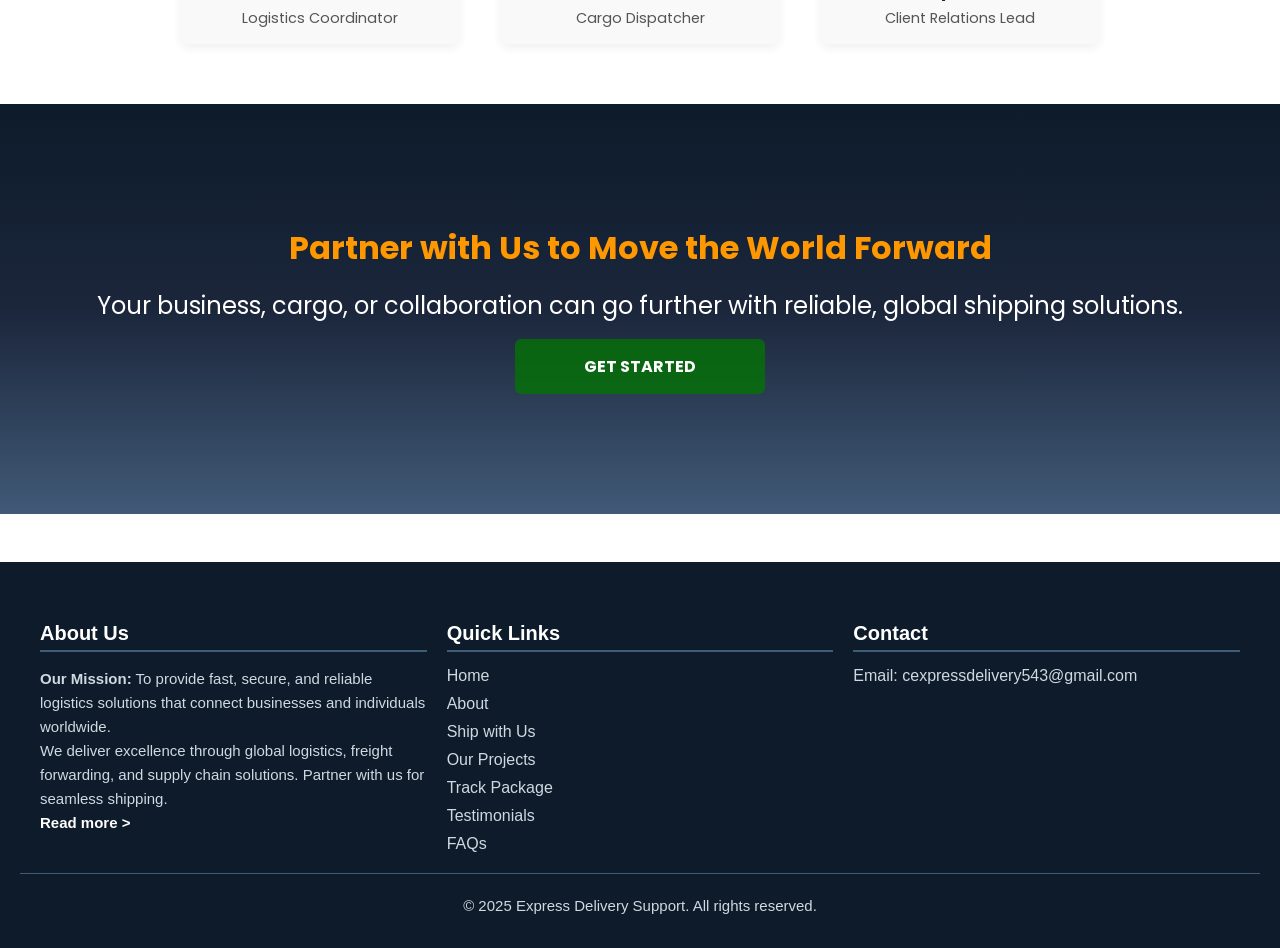
==== commit 3b50a752: "Update About.html" ====
--- a/About.html
+++ b/About.html
@@ -125,7 +125,7 @@
         <div class="container">
             <div class="story-content">
                 <div class="story-image">
-                    <img src="destination-1.jpg" alt="Express Delivery Origins">
+                    <img src="traveller-1.jpg" alt="Express Delivery Origins">
                 </div>
                 <div class="story-text">
                     <h2 class="story-header">Our Story Begins with Purpose</h2>
--- a/style.css
+++ b/style.css
@@ -320,7 +320,7 @@
 .hero {
   position: relative;
   height: 100vh;
-  background: url("/assets/main_1.jpg") no-repeat center center/cover;
+  background: url("main_1.jpg") no-repeat center center/cover;
   display: flex;
   justify-content: center;
   align-items: center;
